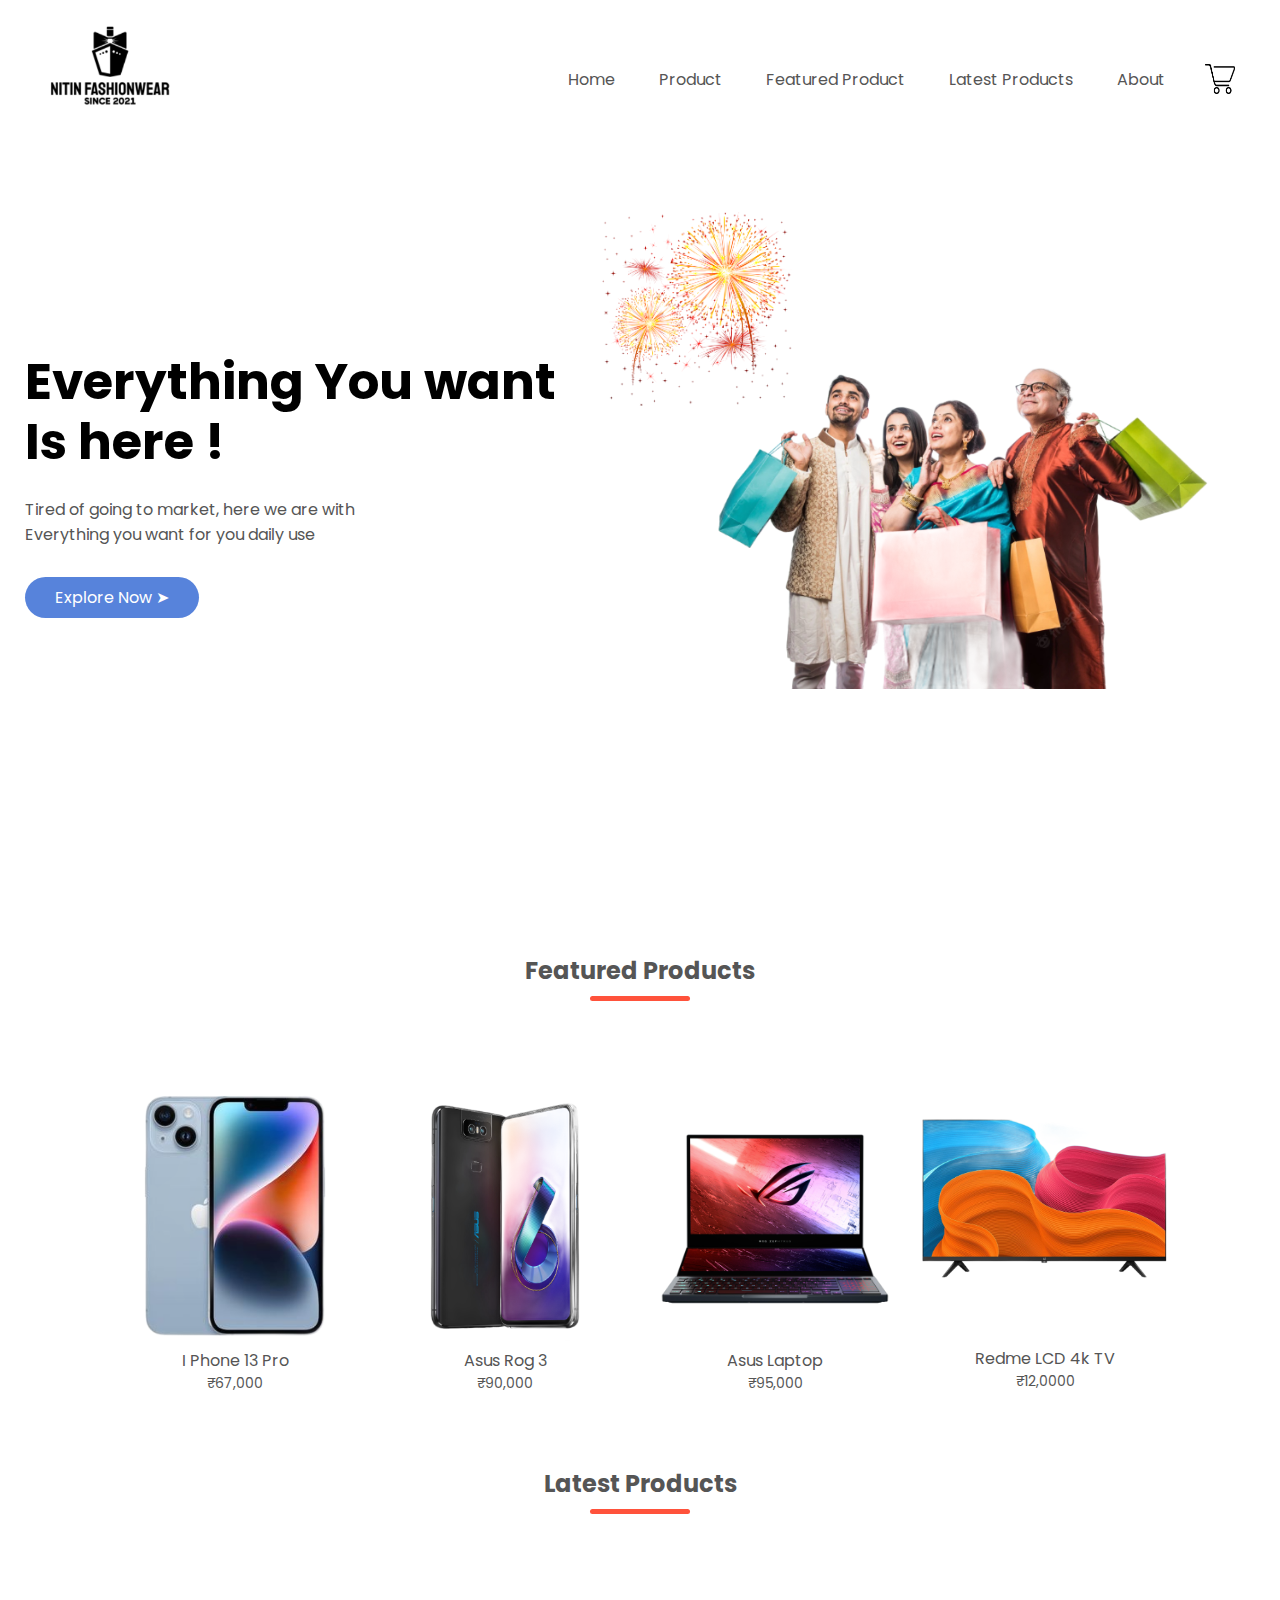
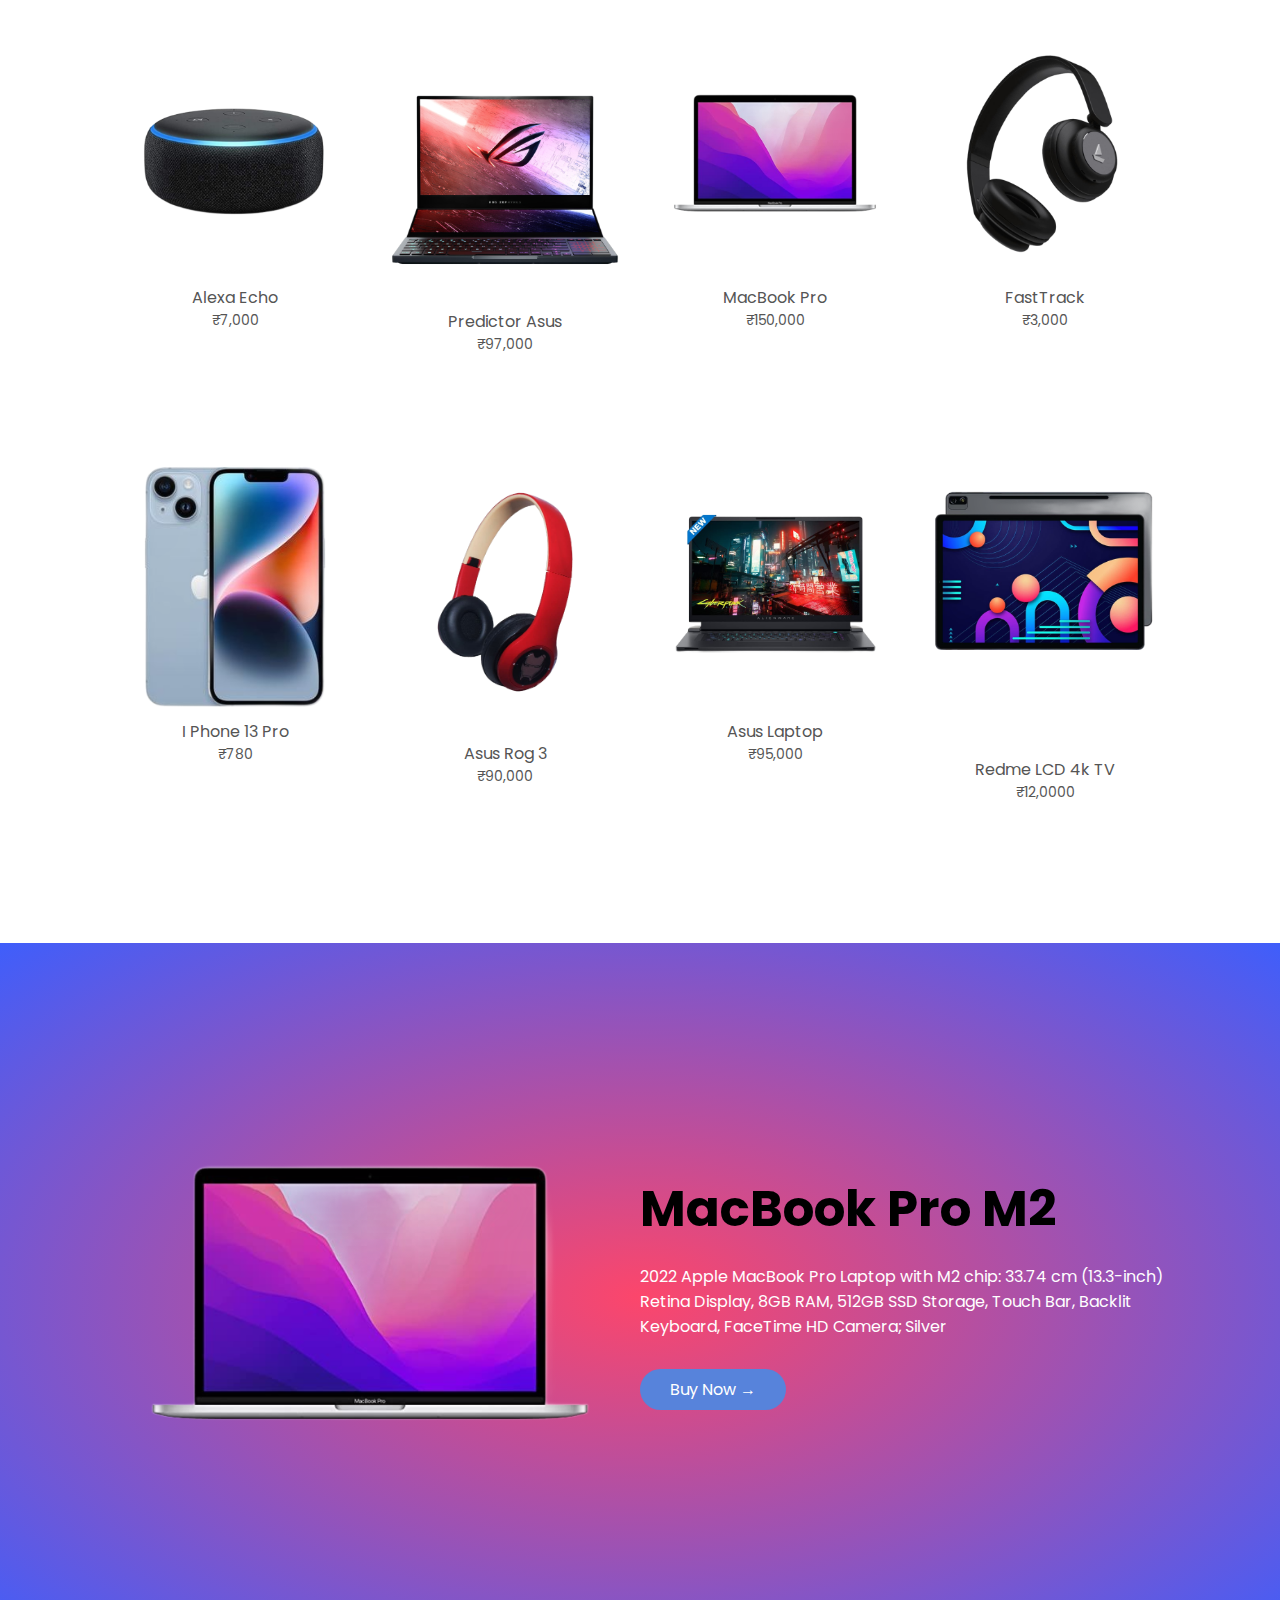
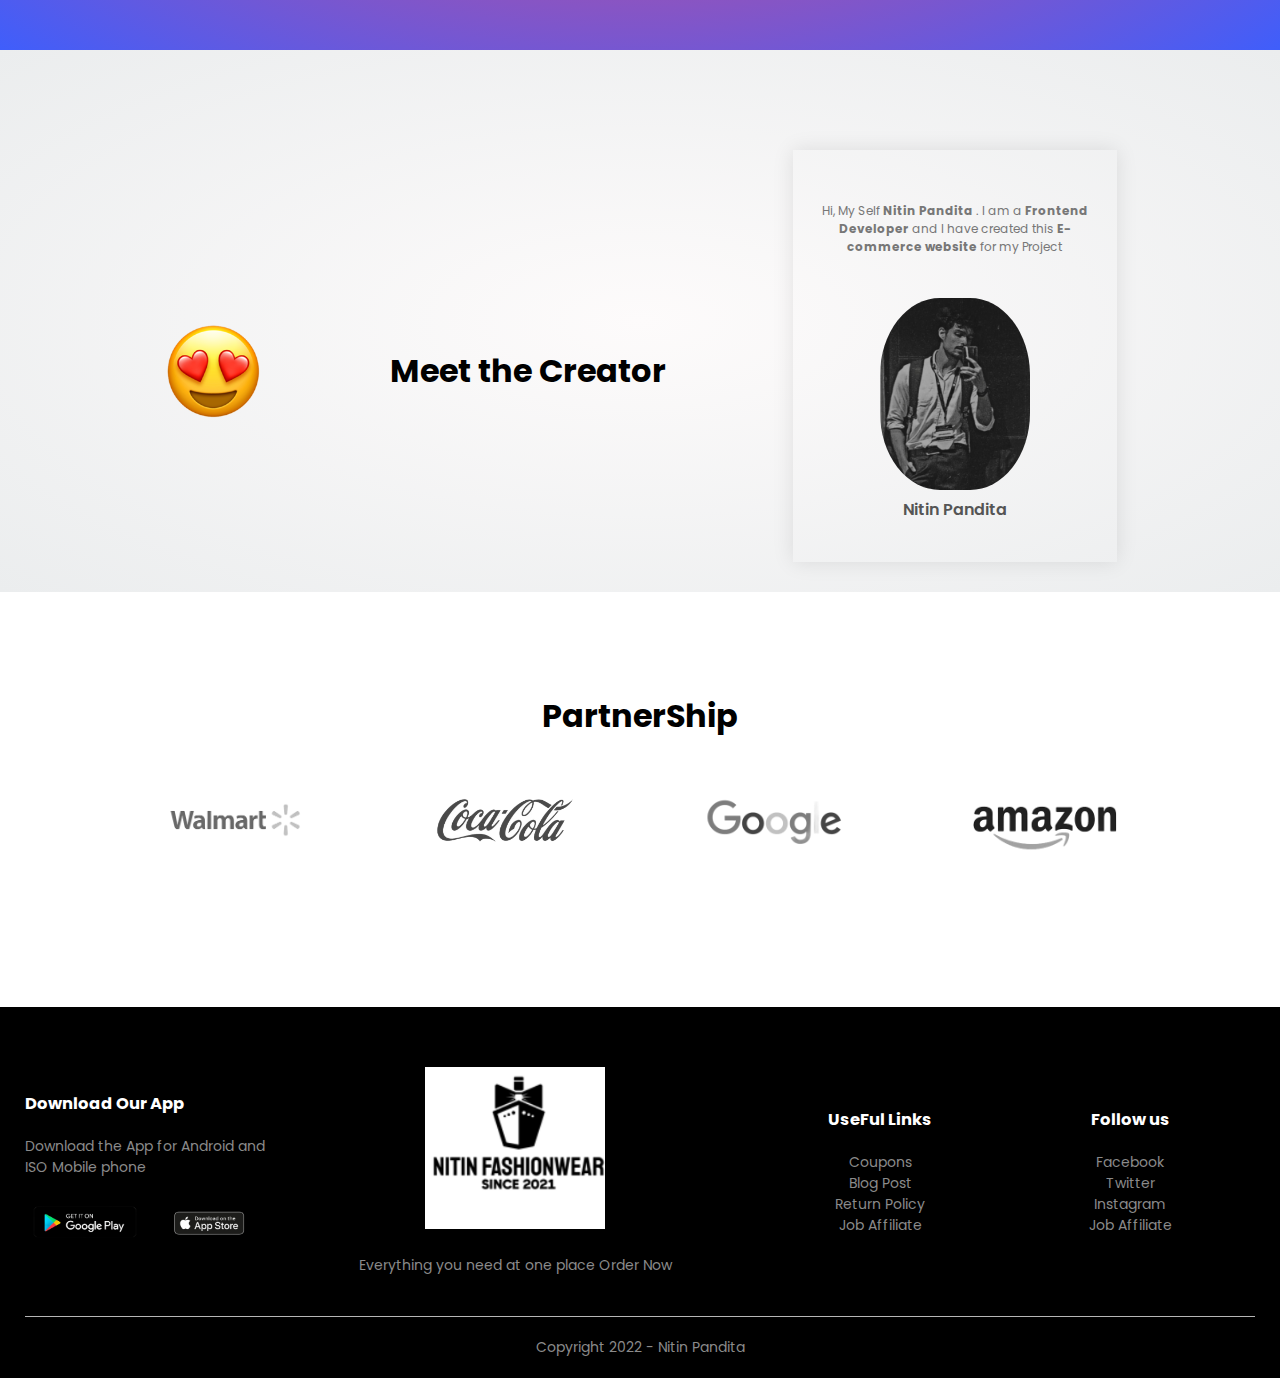
==== index.html @ 45c7e5f1 "updated" ====
<!DOCTYPE html>
<html lang="en">
<head>
    <meta charset="UTF-8">
    <meta name="viewport" content="width=dvice-width, initial-scale=1.0"> 
    <title>Torodo | E-Commerce Website</title>
    <meta http-equiv="X-UA-Compatible" content="IE=edge">
    <meta name="viewport" content="width=device-width, initial-scale=1.0">
    <link rel="stylesheet" href="https://cdnjs.cloudflare.com/ajax/libs/font-awesome/6.2.0/css/all.min.css" integrity="sha512-xh6O/CkQoPOWDdYTDqeRdPCVd1SpvCA9XXcUnZS2FmJNp1coAFzvtCN9BmamE+4aHK8yyUHUSCcJHgXloTyT2A==" crossorigin="anonymous" referrerpolicy="no-referrer" />
    <link rel="stylesheet" href="style.css">
    <link href="https://fonts.googleapis.com/css2?family=Poppins:wght@300;400;500;600;700&display=swap" rel="stylesheet">

</head>
<body>
    <div class="header">
    <div class="container">
        <div class="navbar">
            <div class="logo">
                <img src="img/Screenshot (18).png" alt="logo image" width="125px">
            </div>
            <nav>
                <ul id="MenuItems">
                    <li><a href="#">Home</a></li>
                    <li><a href="#cat">Product</a></li>
                    <li><a href="#feat">Featured Product</a></li>
                    <li><a href="#latest">Latest Products</a></li>
                    <li><a href="#creator">About</a></li>
                </ul>
            </nav>
            <img src="img/shop.png" width="30px" height="30px" alt="">
            <img src="img/menu.png" class="menu-icon" onclick="menutoggle()">
        </div>
        <div class="row">
            <div class="col-2">
                <h1>Everything You want <br> Is here !</h1>
                <p>Tired of going to market, here we are with <br> Everything you want for you daily use</p>

                <a href="#" class="btn">Explore Now &#10148;</a>
            </div>

            <div class="col-2">
                <img src="img/Crackers.png" alt="" width="190px" class="cracker">
                <img src="img/Faimly2.png" alt="">
            </div>
        </div>
    </div>
</div>

<!-- -------------Features Section -------------- -->
<div class="categories" id="cat">
    <div class="small-container">
        <div class="row">
            <div class="col-3">
                <img src="img/revolt-164_6wVEHfI-unsplash.png" alt="" width="400px">
            </div>
            <div class="col-3">
                <img src="img/alexander-rotker-l8p1aWZqHvE-unsplash.png" alt="" width="400px">
    
            </div>
            <div class="col-3">
                <img src="img/taylor-smith-aDZ5YIuedQg-unsplash.png" alt="" width="350px">
    
            </div>
        </div>
    </div>
</div>
<!-- -------------- Featured Product ------------ -->
<div class="small-container" id="feat">
    <h2 class="title">Featured Products</h2>
    <div class="row">
        <div class="col-4">
            <img src="img/iphone.png" alt="">
            <h4>I Phone 13 Pro</h4>
            <div class="rating">
                <i class=" fa fa-solid fa-star"></i>
                <i class="fa fa-solid fa-star"></i>
                <i class="fa fa-solid fa-star"></i>
                <i class="fa fa-solid fa-star"></i>
                <i class="fa fa-solid fa-star"></i>
            </div>
            <p>₹67,000</p>

        </div>
        <div class="col-4">
            <img src="img/asusrog.png" alt="">
            <h4>Asus Rog 3</h4>
            <div class="rating">
                <i class="fa fa-solid fa-star"></i>
                <i class="fa fa-solid fa-star"></i>
                <i class="fa fa-solid fa-star"></i>
                <i class="fa fa-solid fa-star"></i>
                <i class="fa fa-solid fa-star-half-stroke"></i>
            </div>
            <p>₹90,000</p>
        </div>
        <div class="col-4">
            <img src="img/asus.jpg" alt="">
            <h4>Asus Laptop</h4>
            <div class="rating">
                <i class="fa fa-solid fa-star"></i>
                <i class="fa fa-solid fa-star"></i>
                <i class="fa fa-solid fa-star"></i>
                <i class="fa fa-solid fa-star"></i>
                <i class="fa fa-regular fa-star"></i>
            </div>
            <p>₹95,000</p>
        </div>
        <div class="col-4 LCD">
            <img src="img/smarttv.png" alt="" style="padding: 1rem 0 3.7rem 0;">
            <h4>Redme LCD 4k TV</h4>
            <div class="rating">
                <i class="fa fa-solid fa-star"></i>
                <i class="fa fa-solid fa-star"></i>
                <i class="fa fa-solid fa-star"></i>
                <i class="fa fa-solid fa-star"></i>
                <i class="fa fa-regular fa-star"></i>
            </div>
            <p>₹12,0000</p>
        </div>
    </div>

<!-- -------------- Latest Products --------- -->

    <h2 class="title" id="latest"> Latest Products</h2>
    <div class="title-row row">
        <div class="col-4">
            <img src="img/alexa.png" alt="">
            <h4>Alexa Echo</h4>
            <div class="rating">
                <i class=" fa fa-solid fa-star"></i>
                <i class="fa fa-solid fa-star"></i>
                <i class="fa fa-solid fa-star"></i>
                <i class="fa fa-solid fa-star"></i>
                <i class="fa fa-solid fa-star"></i>
            </div>
            <p>₹7,000</p>

        </div>
        <div class="col-4">
            <img src="img/asus (1).png" alt="" style="padding-top: 3rem;">
            <h4>Predictor Asus</h4>
            <div class="rating">
                <i class="fa fa-solid fa-star"></i>
                <i class="fa fa-solid fa-star"></i>
                <i class="fa fa-solid fa-star"></i>
                <i class="fa fa-solid fa-star"></i>
                <i class="fa fa-solid fa-star-half-stroke"></i>
            </div>
            <p>₹97,000</p>
        </div>
        <div class="col-4">
            <img src="img/mac.png" alt="">
            <h4>MacBook Pro</h4>
            <div class="rating">
                <i class="fa fa-solid fa-star"></i>
                <i class="fa fa-solid fa-star"></i>
                <i class="fa fa-solid fa-star"></i>
                <i class="fa fa-solid fa-star"></i>
                <i class="fa fa-regular fa-star"></i>
            </div>
            <p>₹150,000</p>
        </div>
        <div class="col-4 LCD">
            <img src="img/boat.png" alt="">
            <h4>FastTrack</h4>
            <div class="rating">
                <i class="fa fa-solid fa-star"></i>
                <i class="fa fa-solid fa-star"></i>
                <i class="fa fa-solid fa-star"></i>
                <i class="fa fa-solid fa-star"></i>
                <i class="fa fa-regular fa-star"></i>
            </div>
            <p>₹3,000</p>
        </div>
    </div>
    <div class="row">
        <div class="col-4">
            <img src="img/iphone.png" alt="">
            <h4>I Phone 13 Pro</h4>
            <div class="rating">
                <i class=" fa fa-solid fa-star"></i>
                <i class="fa fa-solid fa-star"></i>
                <i class="fa fa-solid fa-star"></i>
                <i class="fa fa-solid fa-star"></i>
                <i class="fa fa-solid fa-star"></i>
            </div>
            <p>₹780</p>

        </div>
        <div class="col-4">
            <img src="img/boat2.png" alt="">
            <h4>Asus Rog 3</h4>
            <div class="rating">
                <i class="fa fa-solid fa-star"></i>
                <i class="fa fa-solid fa-star"></i>
                <i class="fa fa-solid fa-star"></i>
                <i class="fa fa-solid fa-star"></i>
                <i class="fa fa-solid fa-star-half-stroke"></i>
            </div>
            <p>₹90,000</p>
        </div>
        <div class="col-4">
            <img src="img/cyber.png" alt="">
            <h4>Asus Laptop</h4>
            <div class="rating">
                <i class="fa fa-solid fa-star"></i>
                <i class="fa fa-solid fa-star"></i>
                <i class="fa fa-solid fa-star"></i>
                <i class="fa fa-solid fa-star"></i>
                <i class="fa fa-regular fa-star"></i>
            </div>
            <p>₹95,000</p>
        </div>
        <div class="col-4 LCD">
            <img src="img/ipad.png" alt="" style="padding: 1rem 0 3.7rem 0;">
            <h4>Redme LCD 4k TV</h4>
            <div class="rating">
                <i class="fa fa-solid fa-star"></i>
                <i class="fa fa-solid fa-star"></i>
                <i class="fa fa-solid fa-star"></i>
                <i class="fa fa-solid fa-star"></i>
                <i class="fa fa-regular fa-star"></i>
            </div>
            <p>₹12,0000</p>
        </div>
    </div>
</div>
<!-- ------------- offer ----------- -->

<div class="offer" id="off">
    <div class="small-container ">
        <div class="row">
            <div class="col-2">
                <img src="img/mac.png" alt="">
            </div>
            <div class="col-2">
                
                <h1>MacBook Pro M2</h1>
                <p style="color: white;">2022 Apple MacBook Pro Laptop with M2 chip: 33.74 cm (13.3-inch) Retina Display, 8GB RAM, 512GB SSD ​​​​​​​Storage, Touch Bar, Backlit Keyboard, FaceTime HD Camera; Silver ​​​​​​​</p>

                <a href="" class="btn">Buy Now &#8594</a>
            </div>
        </div>
    </div>
</div>

<!-- -------------- Testimonial--------------- -->
<div class="testimonial" id="creator">
    <div class="small-container">
        <div class="row">
            <img src="img/apple.png" width="100px" alt="">
            <h1>Meet the Creator </h1>
            <div class="col-3">
                <i class="fa fa-solid fa-quote-left"></i>
                <p>Hi, My Self <b>Nitin Pandita</b> . I am a <b>
                    Frontend Developer
                </b>  and I have created this <b>E-commerce website</b>  for my Project</p>
                <div class="rating" style="padding-top: 10px;">
                    <i class="fa fa-solid fa-star"></i>
                    <i class="fa fa-solid fa-star"></i>
                    <i class="fa fa-solid fa-star"></i>
                    <i class="fa fa-solid fa-star"></i>
                    <i class="fa fa-solid fa-star"></i>
                
                </div>
                <img src="img/me.jpg" alt="">
                <h3>Nitin Pandita</h3>
            </div>
        </div>
    </div>
</div>

<!-- ---------------- brands -------------------->

<div class="brands" id="companies">
    <div class="small-container">
        <h1 class="brand-title">PartnerShip</h1>
        <div class="row">
            <div class="col-5">
                <img src="img/walmart (1).png" alt="" >
            </div>
            <div class="col-5">
                <img src="img/cockcola.png" alt="" >
            </div>
            <div class="col-5">
                <img src="img/google (1).png" alt="">
            </div>
            <div class="col-5">
                <img src="img/amazon (1).png" alt="">
            </div>
        </div>
    </div>
</div>
<!-- ---------------Footer -------------- -->

<div class="footer" id="end">
    <div class="container">
        <div class="row">
            <div class="footer-col-1">
                <h3>Download Our App</h3>
                <p>Download the App for Android and ISO Mobile phone</p>
                <div class="app-logo">
                    <img src="img/playstore (1).png" alt="">
                    <img src="img/istore (1).png" alt="">
                </div>
            </div>
            <div class="footer-col-2">
                <img src="img/Screenshot (18).png" alt="">
                <p>Everything you need at one place Order Now</p>

            </div>
            <div class="footer-col-3">
                <h3>UseFul Links</h3>
                <ul>
                    <li>Coupons</li>
                    <li>Blog Post</li>
                    <li>Return Policy</li>
                    <li>Job Affiliate</li>
                </ul>
            </div>
            <div class="footer-col-4">
                <h3>Follow us</h3>
                <ul>
                    <li>Facebook</li>
                    <li>Twitter</li>
                    <li>Instagram</li>
                    <li>Job Affiliate</li>
                </ul>
            </div>
        </div>
        <hr>
        <p class="copyright">Copyright 2022 - Nitin Pandita</p>
    </div>
</div>

<!-- ----------- js for toggle menu--------- -->
<script>
    var MenuItems = document.getElementById("MenuItems");

    MenuItems.style.maxHeight = "0px";
    function menutoggle() {
        if (MenuItems.style.maxHeight == "0px")
        {
            MenuItems.style.maxHeight = "200px";

        }
        else {
            MenuItems.style.maxHeight = "0px";

        }
    }
</script>
</body>
</html>
---- style.css ----
* {
    margin: 0;
    padding: 0;
    box-sizing: border-box;
}

body {
    font-family: 'Poppins', sans-serif;
}
.navbar {
    display: flex;
    align-items: center;
    padding: 20px;
}
.header {
}
nav {
    flex: 1;
    text-align: right;
}

nav ul {
    display: inline-block;
    list-style: none;
}

nav ul li {
    display: inline-block;
    margin-right: 40px;
    
}
a {
    text-decoration: none;
    color: #555;
}

p {
    color: #555;
}

.container {
    max-width: 1300px;
    margin: auto;
    padding-left: 25px;
    padding-right: 25px;


}
.row {
    display: flex;
    align-items: center;
    flex-wrap: wrap;
    justify-content: space-around;

}


.col-2 {
    flex-basis: 50%;
    min-width: 300px;
}

.col-2 img {
    max-width: 100%;
    padding: 50px 0;
}

.col-2 h1 {
    font-size: 50px;
    line-height: 60px;
    margin: 25px 0;
}

.btn {
    display: inline-block;
    background: #5783db;
    color: #fff;
    padding: 8px 30px;
    margin: 30px 0;
    border-radius: 30px;
    transition: background 0.3s;

}
.btn:hover {
    background: #563434;
}
.cracker {
    position: absolute;
    top: 18%;
    left: 47%;
}
.header .row {
    margin-top: 70px;
}

.categories {
    margin: 70px 0;

}

.col-3 {
    flex-basis: 30%;
    min-width: 250px;
    margin-bottom: 30px;
    transition: transform 0.1s;

}
.col-3:hover {
   transform: translateY(-5%);
   cursor: pointer;
}

.col-3 img {
    width: 100%;
}

.small-container {

    max-width: 1080px;
    margin: auto;
}

.col-4 {
    flex-basis: 25%;
    padding: 10px;
    min-width: 200px;
    margin-bottom: 50px;
    align-items: center;
    text-align: center;
    transition: transform 0.5s;
}


.col-4 img {
    width: 100%;
}

.title {
    text-align: center;
    margin: 0 auto 80px;
    position: relative;
    line-height: 60px;
    color: #555;


}
.title::after {
    content: "";
    background: #ff523b;
    width: 100px;
    height: 5px;
    border-radius: 5px;
    position: absolute;
    bottom: 0;
    left: 50%;
    transform: translateX(-50%);
    
}

h4 {
    color: #555;
    font-weight: normal;
}

.col-4 p {
    font-size: 14px;
}

.rating .fa {
    color: #ff523b;
}

.col-4:hover {
    transform: translateY(-5%);
    cursor: pointer;

}

.offer {
    background: radial-gradient(#FC466B,#3F5EFB);
    margin-top: 80px;
    padding: 30px 0;
}


/* ------------- Testimonnial ------------ */

.testimonial {
    padding-top: 100px;
    background: radial-gradient(#fdfbfb,#ebedee);
}
.testimonial .col-3 {
    text-align: center;
    padding: 40px 20px;
    box-shadow: 0 0 20px 0px rgba(0,0,0,0.1);
    cursor: pointer;
    transition: transform 0.5s;
}
.testimonial .col-3 img {
    width: 150px;
    margin-top: 20px;
    border-radius: 40%;
}

.testimonial .col-3:hover {
    transform: translateY(-10px);
}

.fa-quote-left {

    font-size: 34px;
    color: #ff523b;
}

.col-3 p {
    font-size: 12px;
    margin: 12px 0;
    color: #777;

}

.testimonial .col-3 h3 {
    font-weight: 600;
    color: #555;
    font-size: 16px;
}

.brands {
   margin: 100px auto;

}
.col-5 {
    width: 160px;
}
.col-5 img {
    width: 100%;
    cursor: pointer;
    filter: grayscale(100%);
}
.col-5 img:hover {
    filter: grayscale(0%);
}
.brand-title {
    text-align: center;
}

/* -----------------Footer  */

.footer {
    background: #000;
    color: #8a8a8a;
    font-size: 14px;
    padding: 60px 0 20px;
}

.footer p {
    color: #8a8a8a;

}
.footer h3 {
    color: #fff;
    margin-bottom: 20px;
}
.footer-col-1, .footer-col-2, .footer-col-3 ,.footer-col-4 {
    min-width: 250px;
    margin-bottom: 20px;
}

.footer-col-1 {
    flex-basis: 30px;
}

.footer-col-2 {
    flex: 1;
    text-align: center;
}

.footer-col-2 img {
    width: 180px;
    margin-bottom: 20px;
}
.footer-col-3, .footer-col-4 {
    flex-basis: 12%;
    text-align: center;
}
.footer ul {
    list-style: none;
}

.app-logo {
    margin-top: 20px;
}

.app-logo img {
    width: 120px;
}

.app-logo img:hover {
    background: white;
    cursor: pointer;
}
.footer hr {
    border: none;
    background: #b5b5b5;
    height: 1px;
    margin: 20px 0;
}
.copyright {
    text-align: center;
}


.menu-icon {
    width: 48px;
    margin-left: 20px;
    display: none;
}


/* ------------ Media query for menu ------- */

@media only screen and (max-width : 856px) {
    nav ul {
        position: absolute;
        top: 100px;
        left: 0;
        background: #333;
        width: 100%;
        overflow: hidden;
        transition: 0.5s;
    }
    nav ul li {
        display: block;
        margin-right: 50px;
        margin-top: 10px;
        margin-bottom: 10px;
    }
    nav ul li a {
        color: white;

    }
    .menu-icon {
        display: block;
        cursor: pointer;
    }
}

/* Media query for web page  */
@media only screen and (max-width : 600px) {
    .row {
        text-align: center;
    }
    .col-2, .col-3 , .col-4 {
        flex-basis: 100%;
    }
}
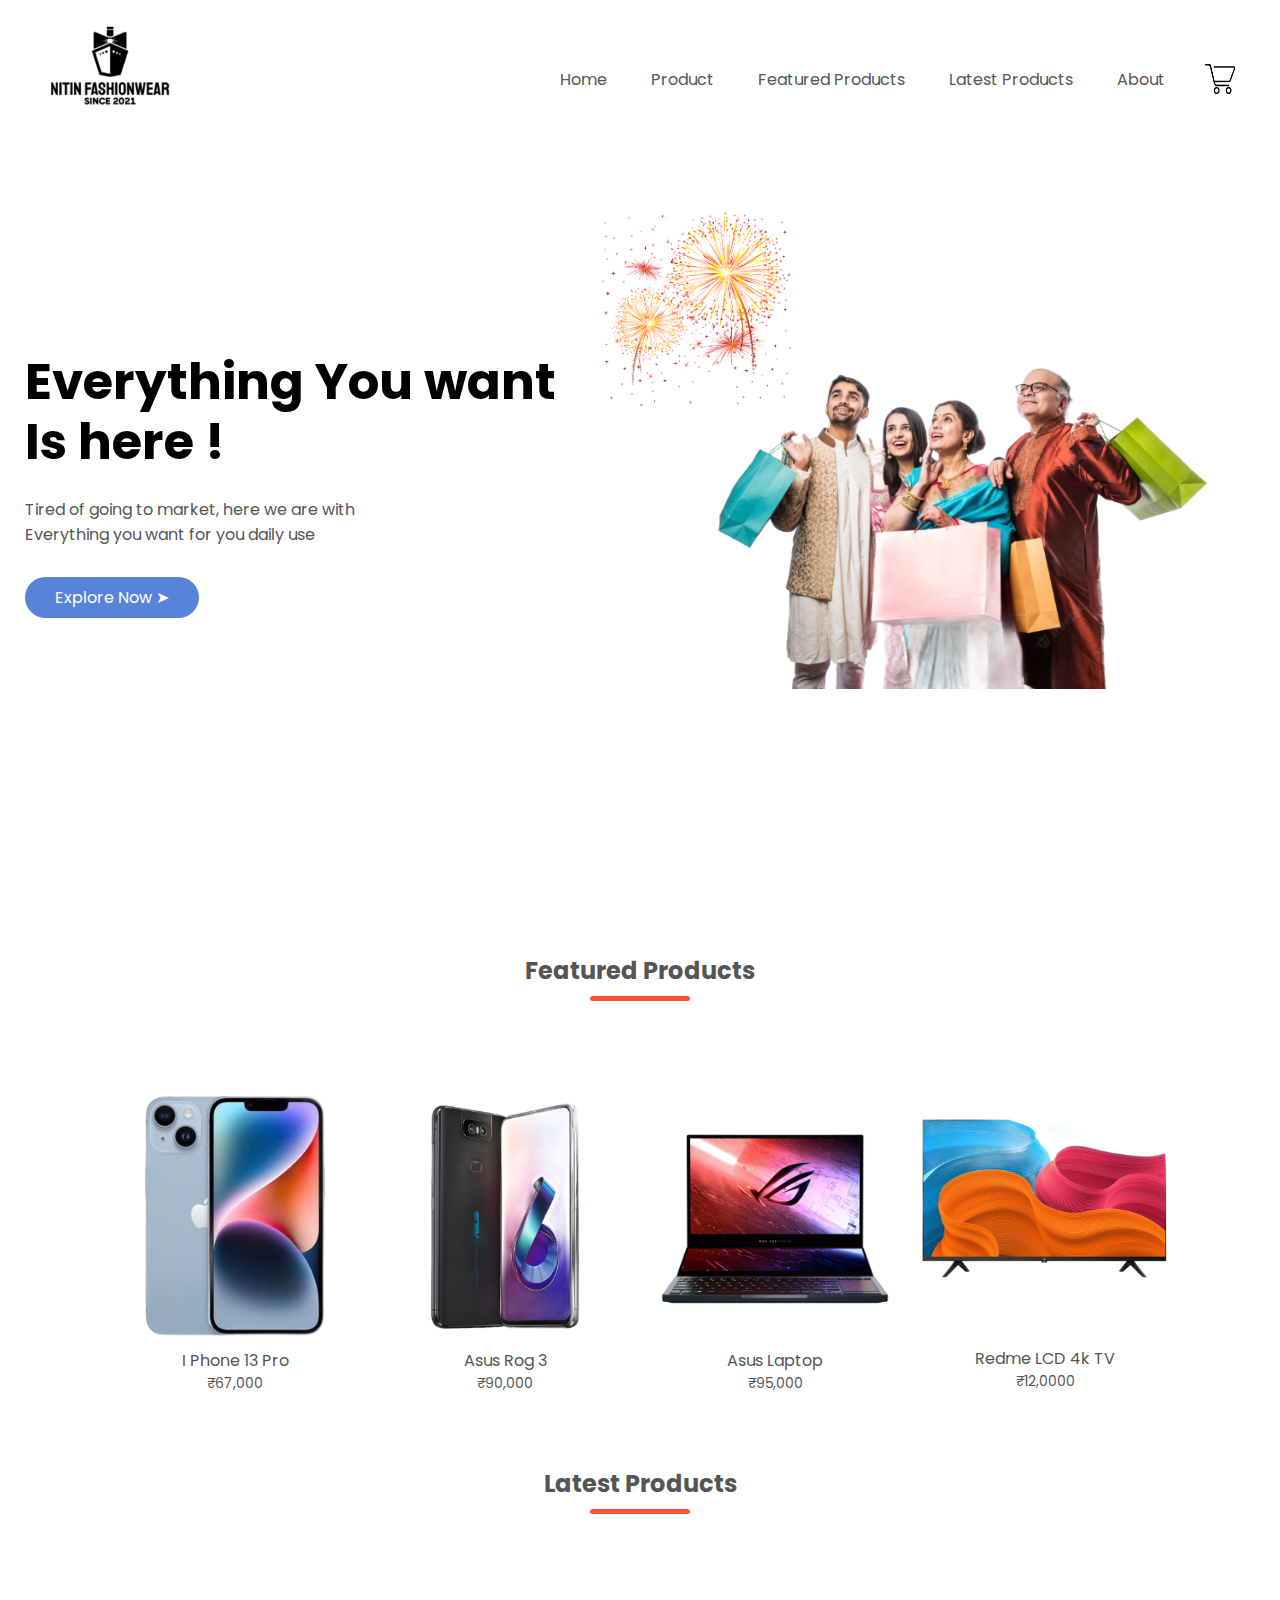
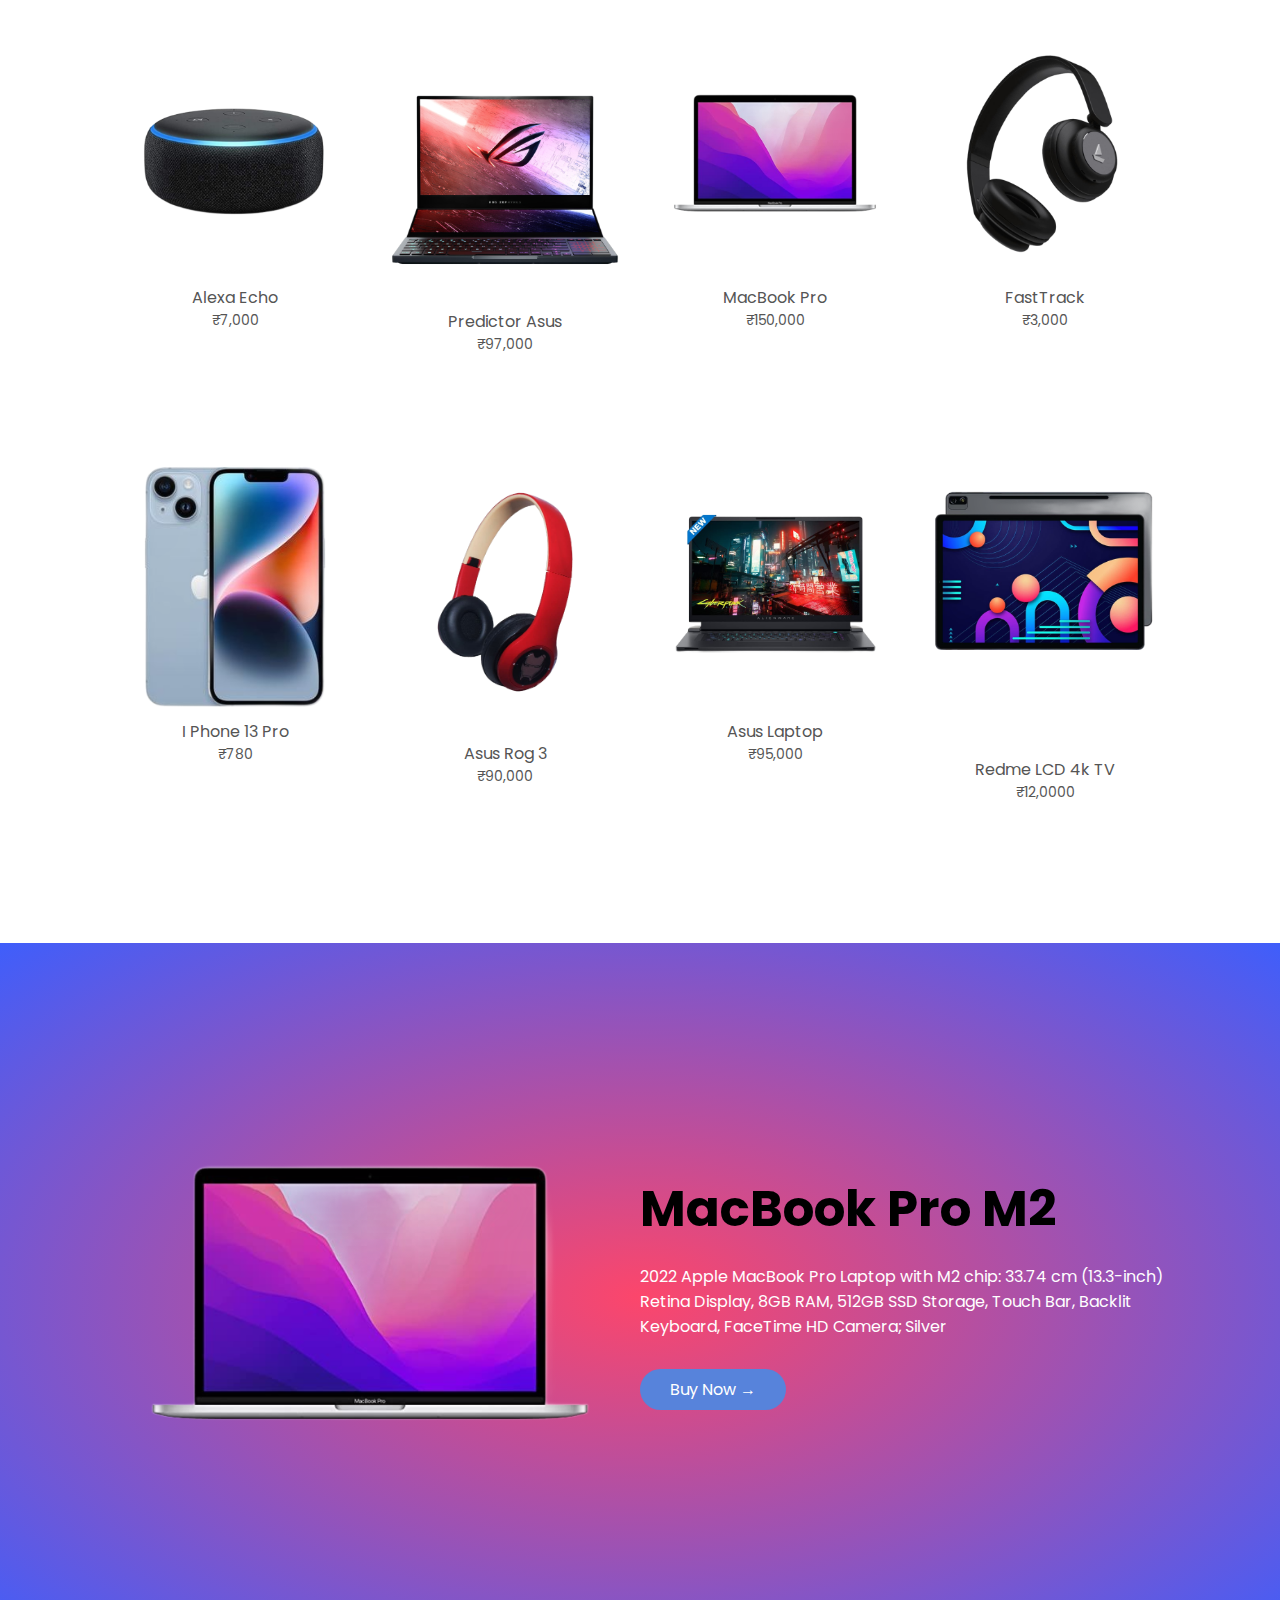
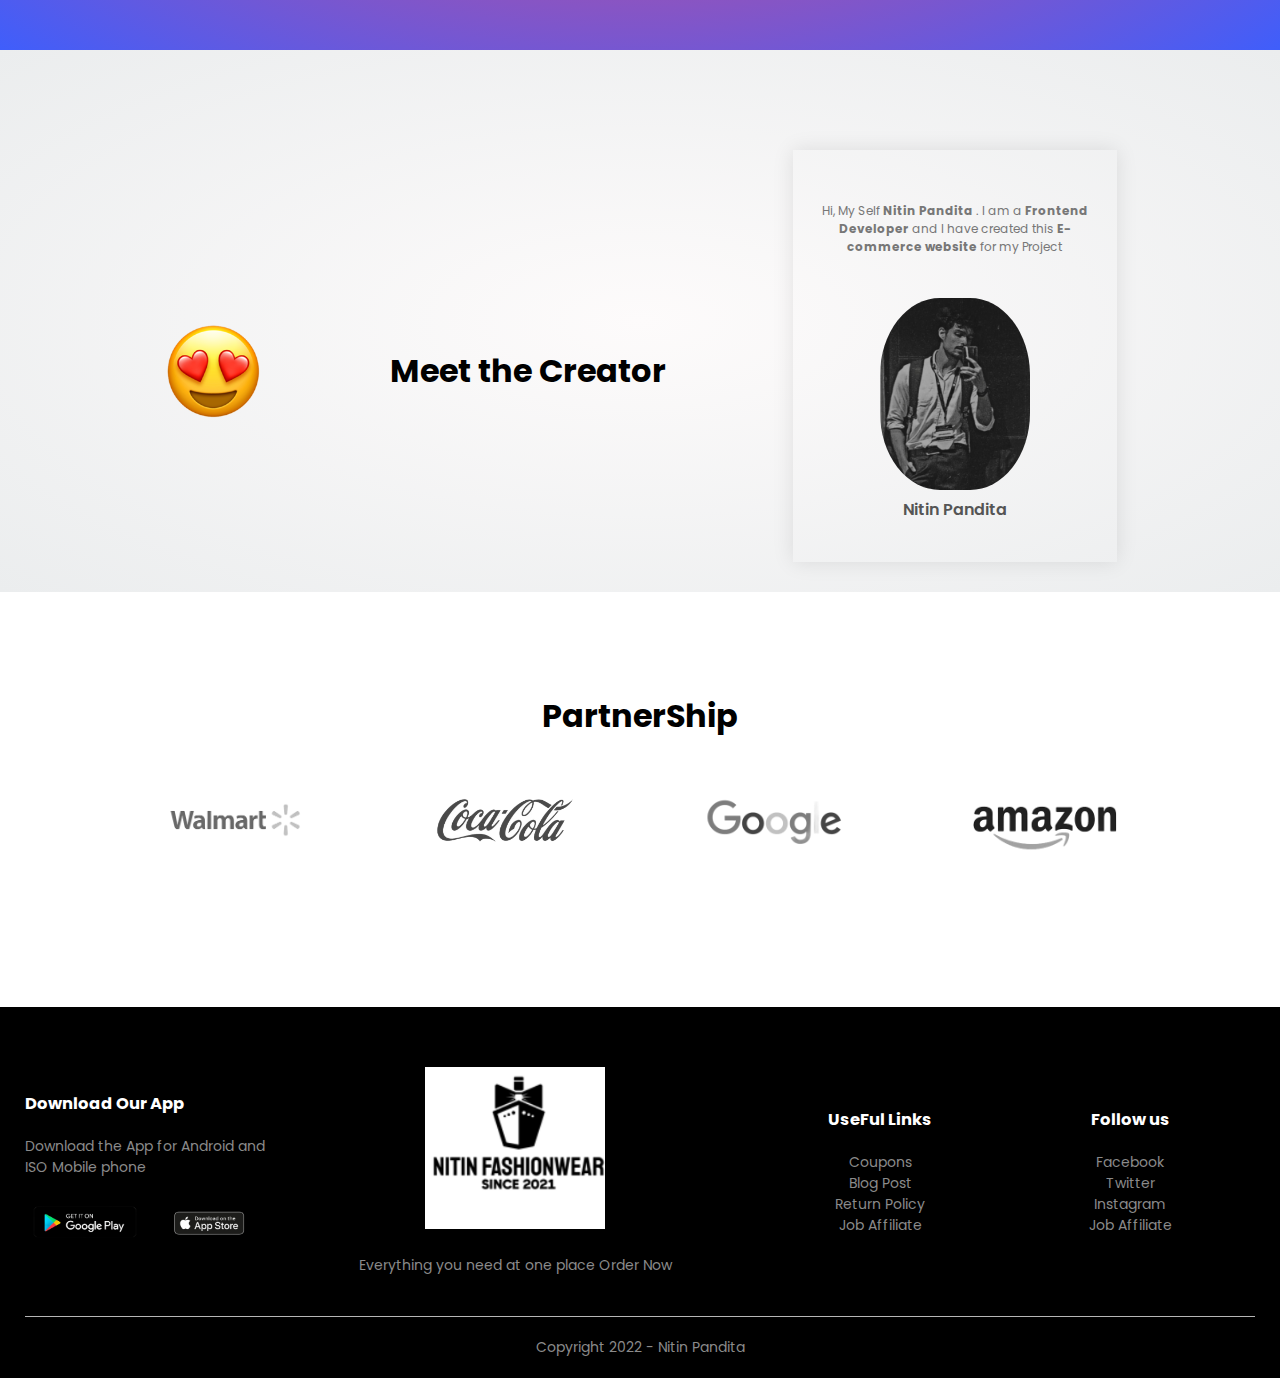
==== commit d634285c: "updated" ====
--- a/index.html
+++ b/index.html
@@ -22,7 +22,7 @@
                 <ul id="MenuItems">
                     <li><a href="#">Home</a></li>
                     <li><a href="#cat">Product</a></li>
-                    <li><a href="#feat">Featured Product</a></li>
+                    <li><a href="#feat">Featured Products</a></li>
                     <li><a href="#latest">Latest Products</a></li>
                     <li><a href="#creator">About</a></li>
                 </ul>
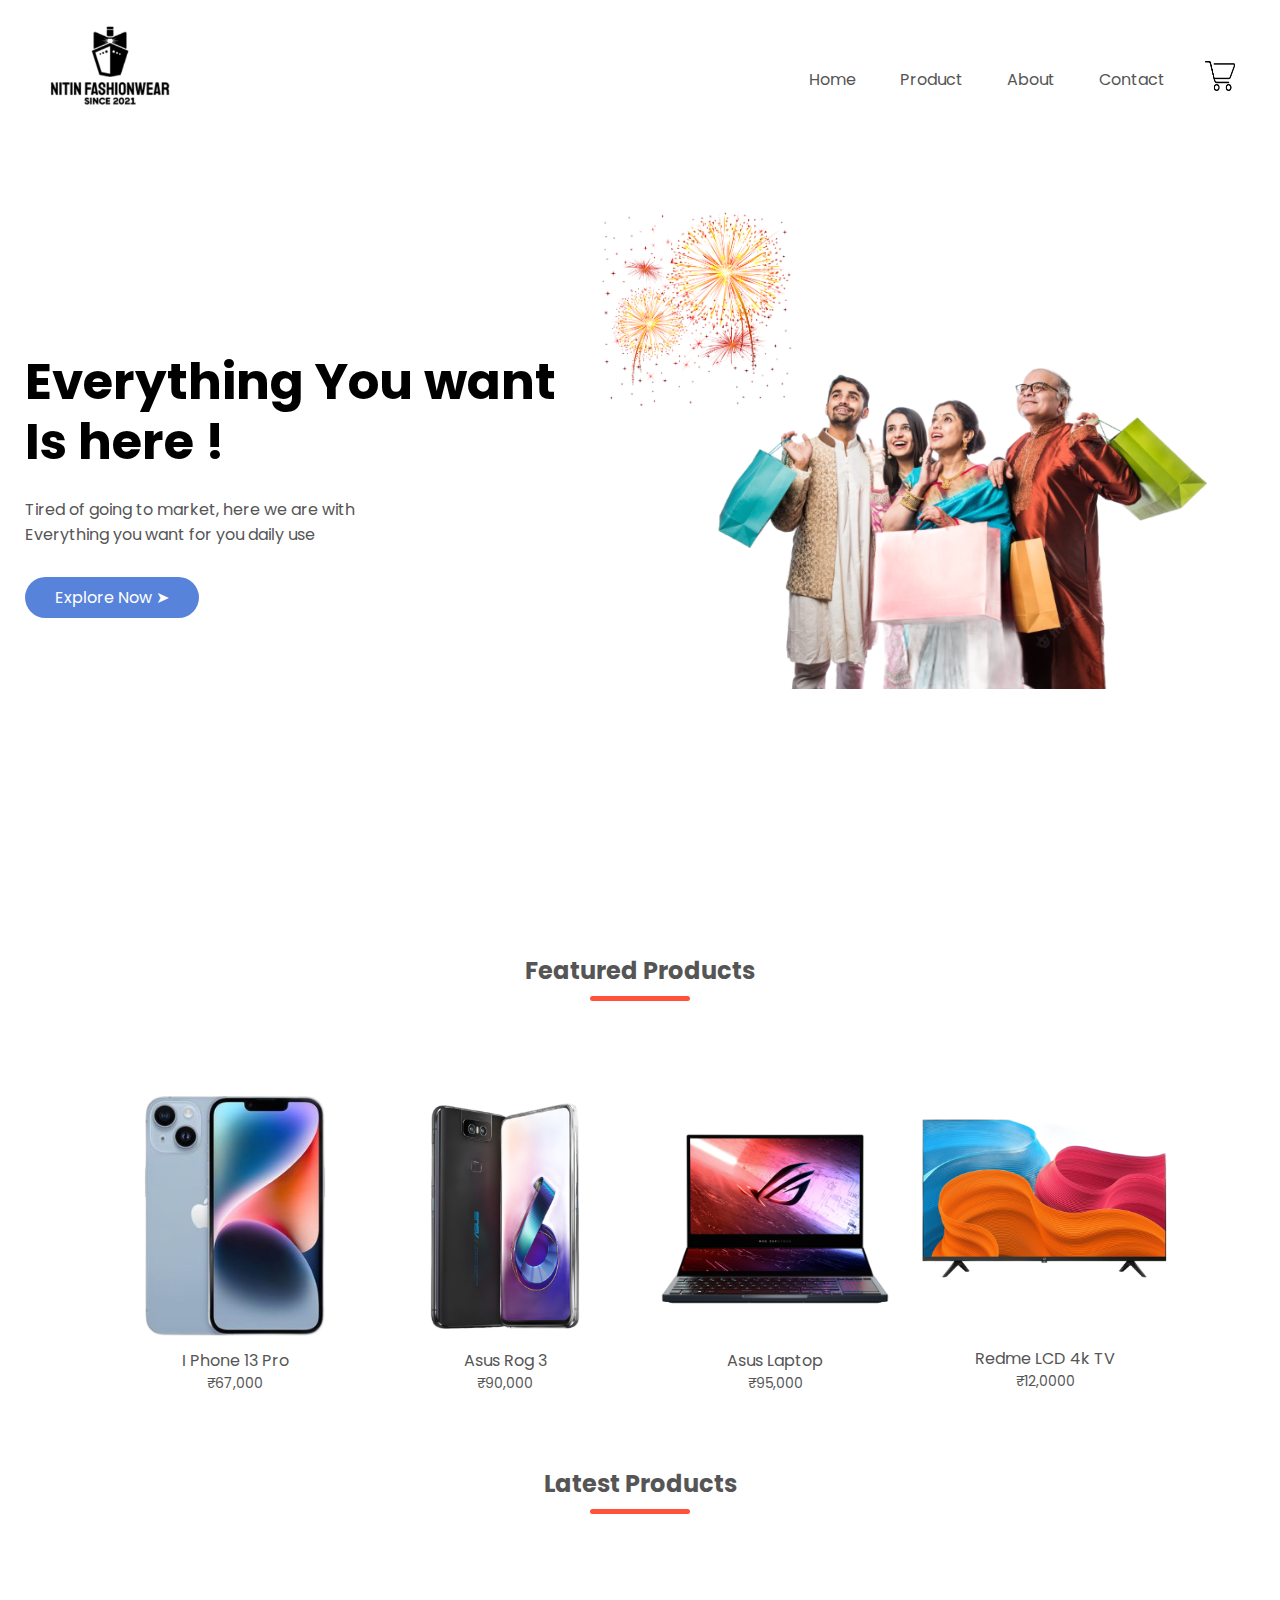
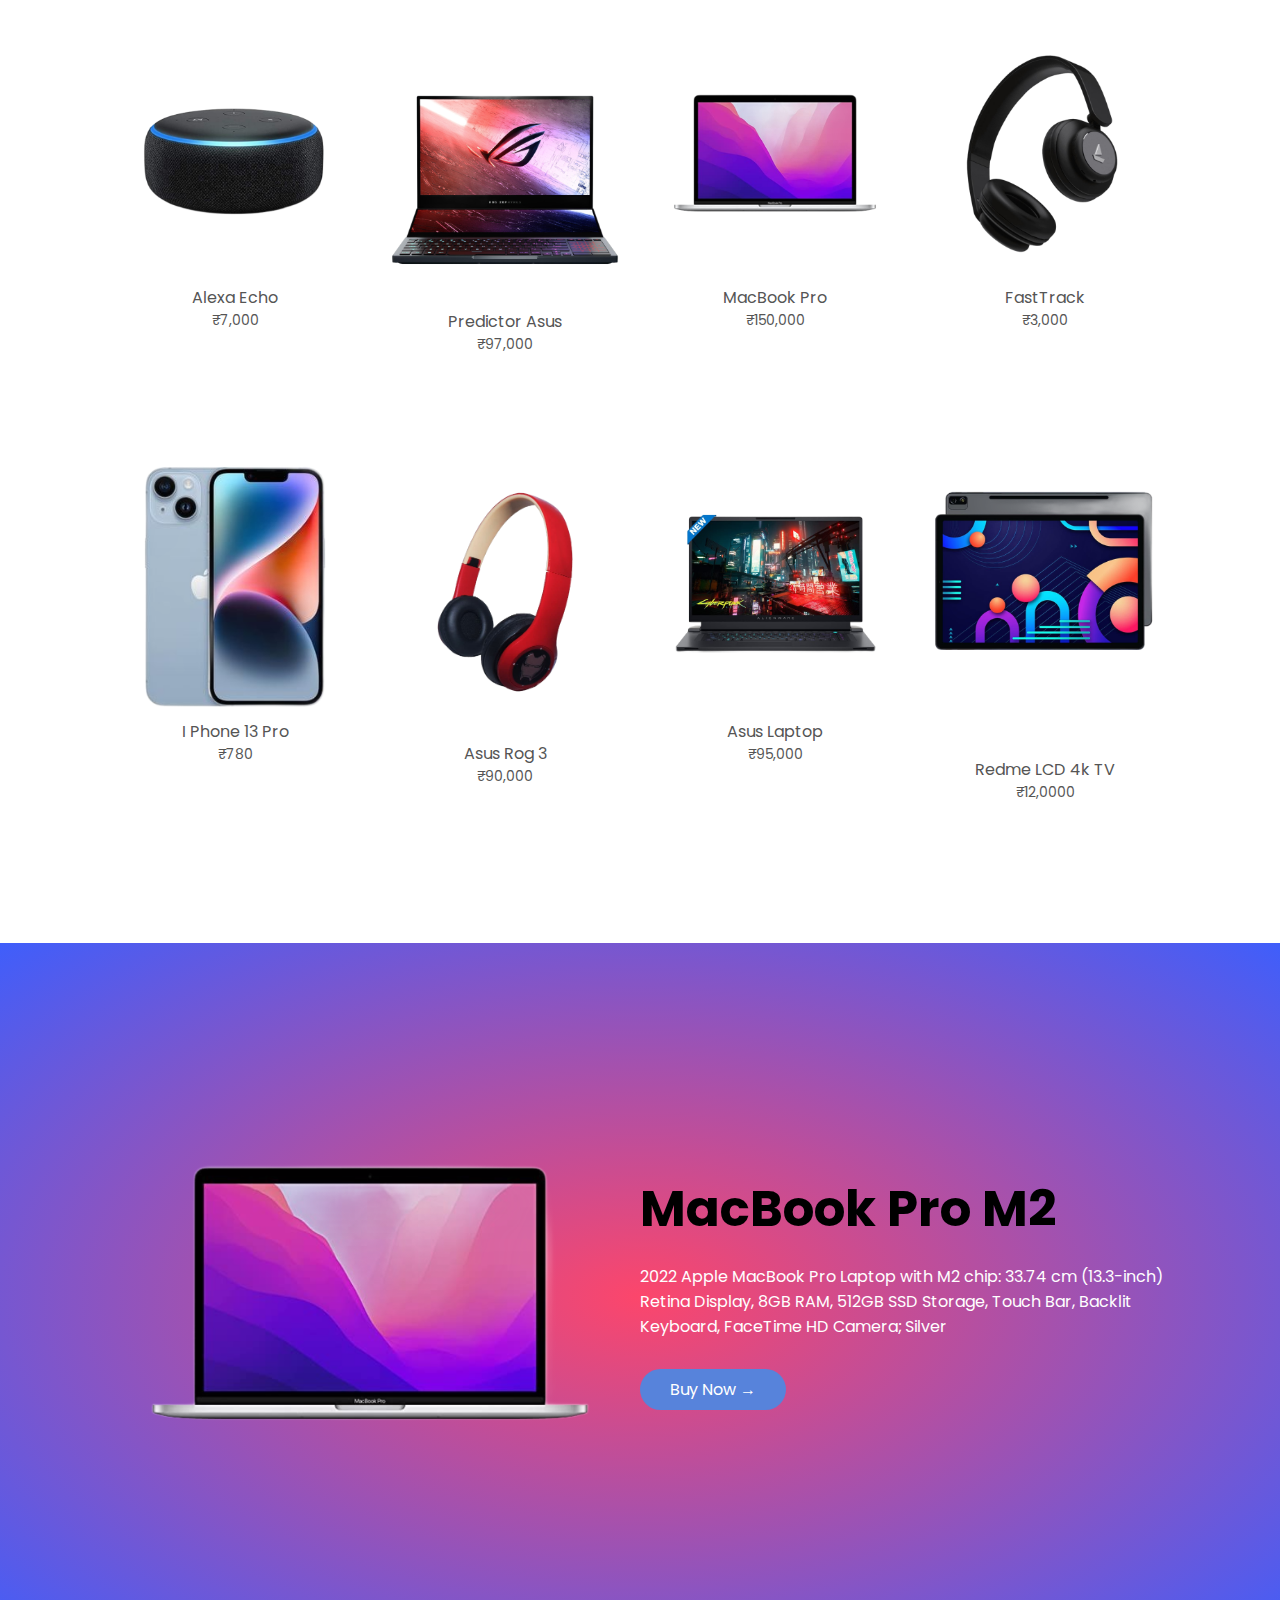
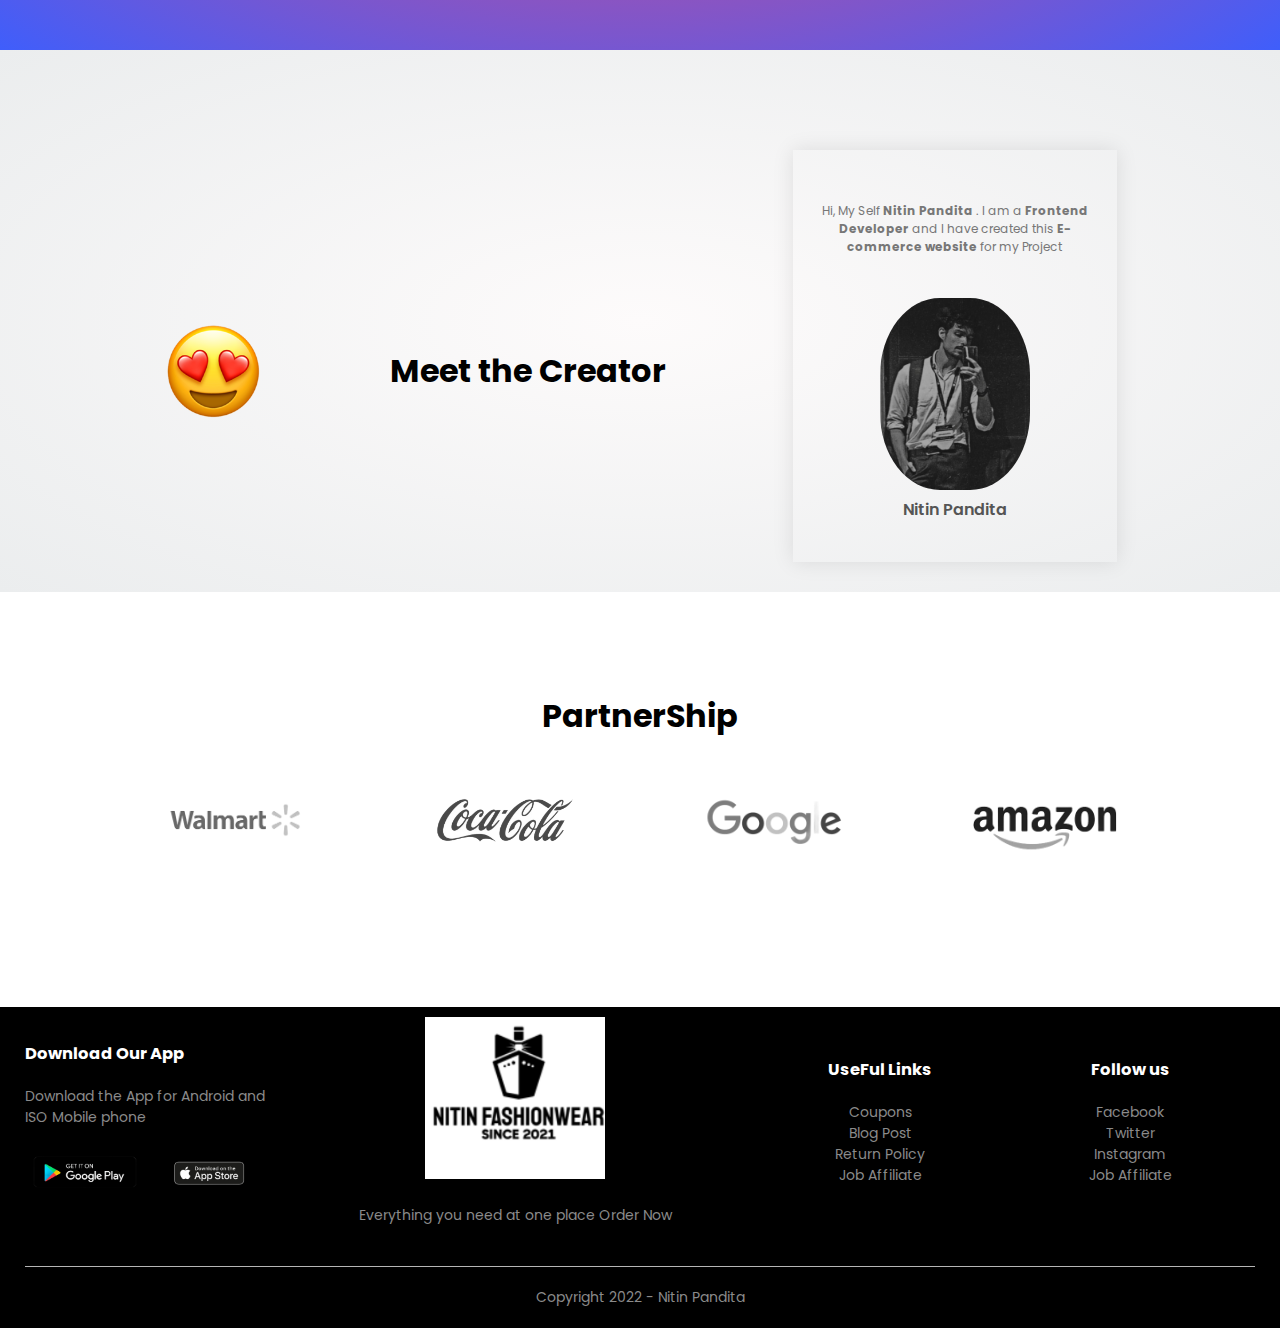
==== commit 525d1f3e: "Added some new features" ====
--- a/index.html
+++ b/index.html
@@ -16,18 +16,18 @@
     <div class="container">
         <div class="navbar">
             <div class="logo">
-                <img src="img/Screenshot (18).png" alt="logo image" width="125px">
+               <a href="index.html"><img src="img/Screenshot (18).png" alt="logo image" width="125px"></a> 
             </div>
             <nav>
                 <ul id="MenuItems">
-                    <li><a href="#">Home</a></li>
-                    <li><a href="#cat">Product</a></li>
-                    <li><a href="#feat">Featured Products</a></li>
-                    <li><a href="#latest">Latest Products</a></li>
-                    <li><a href="#creator">About</a></li>
+                    <li><a href="index.html">Home</a></li>
+                    <li><a href="product.html">Product</a></li>
+                    <li><a href="about.html">About</a></li>
+                    <li><a href="account.html">Contact</a></li>
                 </ul>
             </nav>
-            <img src="img/shop.png" width="30px" height="30px" alt="">
+            <a href="Cart.html"><img src="img/shop.png" width="30px" height="30px" alt=""></a>
+            
             <img src="img/menu.png" class="menu-icon" onclick="menutoggle()">
         </div>
         <div class="row">
@@ -35,7 +35,7 @@
                 <h1>Everything You want <br> Is here !</h1>
                 <p>Tired of going to market, here we are with <br> Everything you want for you daily use</p>
 
-                <a href="#" class="btn">Explore Now &#10148;</a>
+                <a href="#main" class="btn">Explore Now &#10148;</a>
             </div>
 
             <div class="col-2">
@@ -47,7 +47,7 @@
 </div>
 
 <!-- -------------Features Section -------------- -->
-<div class="categories" id="cat">
+<div class="categories">
     <div class="small-container">
         <div class="row">
             <div class="col-3">
@@ -65,11 +65,11 @@
     </div>
 </div>
 <!-- -------------- Featured Product ------------ -->
-<div class="small-container" id="feat">
+<div class="small-container" id="main" >
     <h2 class="title">Featured Products</h2>
     <div class="row">
         <div class="col-4">
-            <img src="img/iphone.png" alt="">
+            <a href="appleProduct.html"><img src="img/iphone.png" alt=""></a>
             <h4>I Phone 13 Pro</h4>
             <div class="rating">
                 <i class=" fa fa-solid fa-star"></i>
@@ -82,7 +82,7 @@
 
         </div>
         <div class="col-4">
-            <img src="img/asusrog.png" alt="">
+            <a href="RogProudct.html"><img src="img/asusrog.png" alt=""></a> 
             <h4>Asus Rog 3</h4>
             <div class="rating">
                 <i class="fa fa-solid fa-star"></i>
@@ -121,7 +121,7 @@
 
 <!-- -------------- Latest Products --------- -->
 
-    <h2 class="title" id="latest"> Latest Products</h2>
+    <h2 class="title" > Latest Products</h2>
     <div class="title-row row">
         <div class="col-4">
             <img src="img/alexa.png" alt="">
@@ -227,7 +227,7 @@
 </div>
 <!-- ------------- offer ----------- -->
 
-<div class="offer" id="off">
+<div class="offer">
     <div class="small-container ">
         <div class="row">
             <div class="col-2">
@@ -245,7 +245,7 @@
 </div>
 
 <!-- -------------- Testimonial--------------- -->
-<div class="testimonial" id="creator">
+<div class="testimonial" >
     <div class="small-container">
         <div class="row">
             <img src="img/apple.png" width="100px" alt="">
@@ -272,7 +272,7 @@
 
 <!-- ---------------- brands -------------------->
 
-<div class="brands" id="companies">
+<div class="brands">
     <div class="small-container">
         <h1 class="brand-title">PartnerShip</h1>
         <div class="row">
@@ -293,7 +293,7 @@
 </div>
 <!-- ---------------Footer -------------- -->
 
-<div class="footer" id="end">
+<div class="footer" >
     <div class="container">
         <div class="row">
             <div class="footer-col-1">
--- a/style.css
+++ b/style.css
@@ -6,6 +6,7 @@
 
 body {
     font-family: 'Poppins', sans-serif;
+    scroll-behavior: smooth;
 }
 .navbar {
     display: flex;
@@ -250,7 +251,7 @@
     background: #000;
     color: #8a8a8a;
     font-size: 14px;
-    padding: 60px 0 20px;
+    padding: 10px 0 20px;
 }
 
 .footer p {
@@ -345,6 +346,270 @@
     }
 }
 
+/* -------------- all products---------- */
+
+.row-2 {
+    justify-content: space-between;
+    margin: 100px auto 50px;
+}
+select {
+    border: 1px solid #ff523b;
+    padding: 5px;
+    cursor: pointer;
+}
+
+select:focus {
+    outline: none;
+}
+
+.page-btn {
+    margin-bottom: 50px;
+    display: flex;
+    justify-content: center;
+}
+
+.page-btn span {
+    display: inline-block;
+    border: 1px solid #ff523b;
+    margin-left: 10px;
+    width: 40px;
+    height: 40px;
+    text-align: center;
+    line-height: 40px;
+    cursor: pointer;
+}
+.page-btn span:hover {
+    background: #ff523b;
+    color: #fff;
+}
+
+
+/* ------------- Single Product-------- */
+.single-product{
+    margin-top: 80px;
+
+}
+.single-product .col-2 img {
+    padding: 0;
+}
+.single-product .col-2 {
+    padding: 20px;
+}
+
+.single-product .col-2 h4 {
+    margin: 20px 0;
+    font-size: 22px;
+    font-weight: bold;
+}
+.single-product select {
+    display: block;
+    padding: 10px;
+    margin-top: 20px;
+}
+.single-product input {
+    width: 50px;
+    height: 40px;
+    padding-left: 10px;
+    font-size: 20px;
+    margin-right: 10px;
+    border: 1px solid #ff523b;
+}
+
+.single-product input:focus {
+    outline: none;
+}
+
+.single-product .fa {
+
+    color: #ff523b;
+    margin-left: 10px;
+}
+
+.small-img-row {
+    display: flex;
+    justify-content: space-around;
+}
+.small-img-col {
+    flex-basis: 24%;
+    cursor: pointer;
+}
+
+/* ------------- Cart Items -------------- */
+
+.cart-page {
+    margin: 80px auto;
+}
+table {
+    width: 100%;
+    border-collapse: collapse;
+
+}
+
+.cart-info {
+    display: flex;
+    flex-wrap: wrap;
+}
+
+th {
+    text-align: left;
+    padding: 5px;
+    color: #fff;
+    background: #ff523b;
+    font-weight: normal;
+}
+
+td {
+    padding: 10px 5px;
+}
+
+td input {
+    width: 40px;
+    height: 30px;
+    padding: 5px;
+    outline: none;
+}
+td input:focus {
+    border: 2px solid black;
+    border-color: #ff523b;
+
+}
+td a{
+    color: #ff523b;
+    font-size: 12px;
+
+}
+td img {
+    width: 80px;
+    height: 80px;
+    margin-right: 10px;
+}
+
+
+
+.total-price {
+    display: flex;
+    justify-content: flex-end;
+}
+.total-price table {
+    border-top: 3px solid #ff523b;
+    width: 100%;
+    max-width: 420px;
+}
+
+td:last-child {
+    text-align: right;
+}
+
+th:last-child {
+    text-align: right;
+}
+
+/* ------------ Account page --------  */
+
+.account-page {
+    padding: 50px 0;
+    background: radial-gradient(#fff, #ffd6d6);
+}
+
+.form-container {
+    background: #fff;
+    width: 300px;
+    height: 400px;
+    position: relative;
+    text-align: center;
+    padding: 20px 0;
+    margin: auto;
+    box-shadow: 0 0 20px 0px rgba(0,0,0,0.1);
+    overflow: hidden;
+}
+
+
+.form-container span {
+    font-weight: bold;
+    padding: 0 10px;
+    color: #555;
+    cursor: pointer;
+    width: 100px;
+    display: inline-block;
+}
+
+.form-btn {
+    display: inline-block;
+}
+
+.form-container form {
+    max-width: 300px;
+    padding: 0 20px;
+    position: absolute;
+    top: 130px;
+    transition: transform 1s;
+}
+
+form input {
+    width: 100%;
+    height: 30px;
+    margin: 10px 0;
+    padding: 0 10px;
+    border: 1px solid #ccc;
+}
+
+form .btn {
+    width: 100%;
+    border: none;
+    cursor: pointer;
+    margin: 10px 0;
+}
+
+
+#LoginForm {
+    left: -300px;
+}
+
+
+#RegForm {
+    left: 0;
+}
+
+form a {
+    font-size: 12px;
+}
+
+#Indicator {
+    width: 100px;
+    border: none;
+    background: #ff523b;
+    height: 3px;
+    margin-top: 8px;
+    transform: translateX(100px);
+    transition: transform 1s;
+}
+
+.about {
+    text-align: center;
+}
+#file {
+    margin: 5px;
+    border-radius: 50%;
+    width: 40%;
+    background: grey;
+}
+
+.about-container {
+    box-shadow: 0 0 20px 0 rgba(0, 0, 0, 0.1);
+    margin-bottom: 40px;
+}
+
+.about-img {
+    
+}
+
+
+
+#ProductImg {
+    margin-bottom: 20px;
+}
+
+
 /* Media query for web page  */
 @media only screen and (max-width : 600px) {
     .row {
@@ -353,4 +618,14 @@
     .col-2, .col-3 , .col-4 {
         flex-basis: 100%;
     }
-}
+    .single-product .row {
+        text-align: left;
+    }
+
+    .single-product .col-2 {
+        padding: 20px 40px;
+    }
+    .cart-info p {
+        display: none;
+    }
+}
